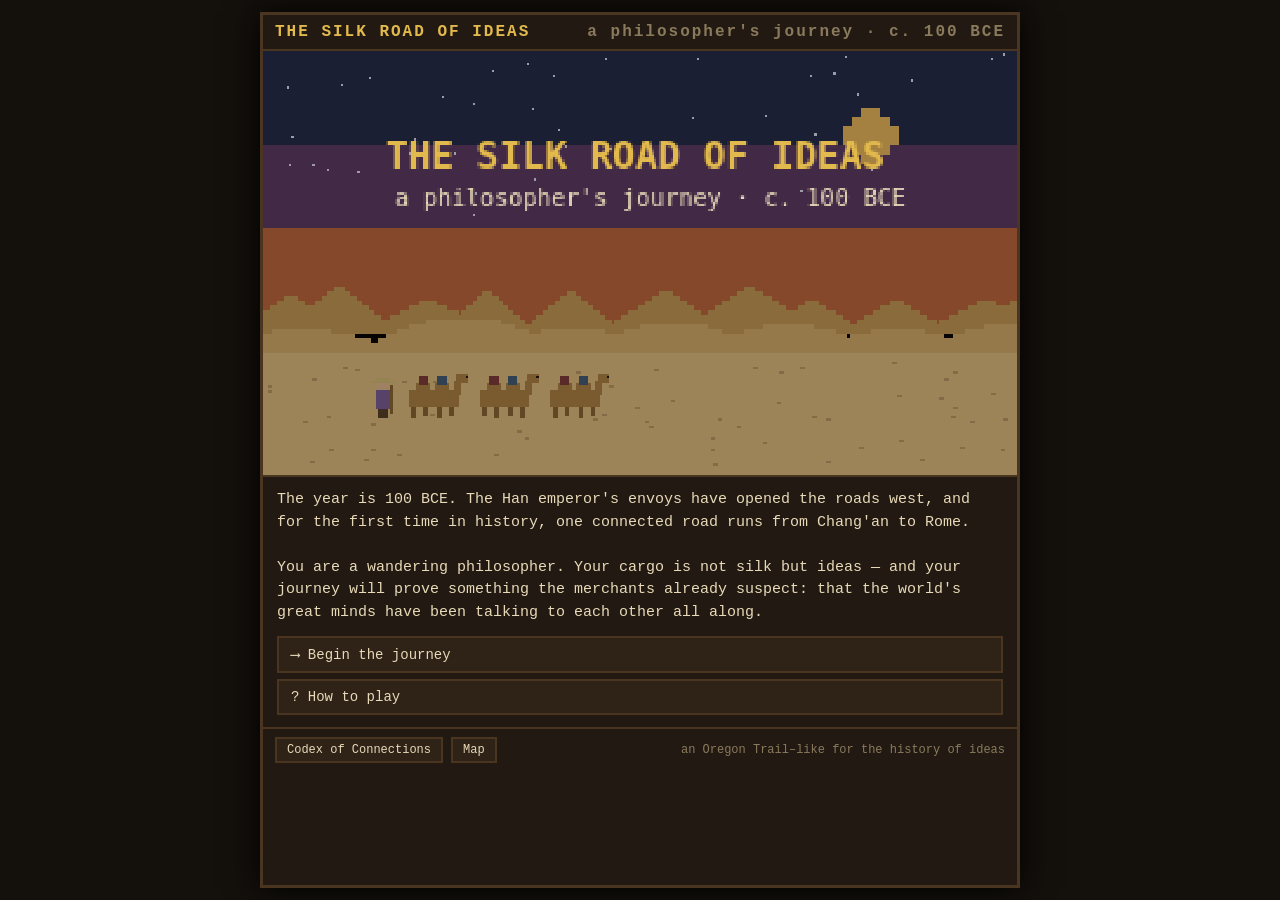
==== silk-road-philosophers/index.html @ 73fdb226 "Add The Silk Road of Ideas: an Oregon Trail-style pixel game about connected philosophies A browser " ====
<!DOCTYPE html>
<html lang="en">
<head>
<meta charset="UTF-8">
<meta name="viewport" content="width=device-width, initial-scale=1.0">
<title>The Silk Road of Ideas — A Philosopher's Journey</title>
<link rel="stylesheet" href="style.css">
</head>
<body>
<div id="frame">
  <header id="titlebar">
    <span class="t-gold">THE SILK ROAD OF IDEAS</span>
    <span class="t-dim">a philosopher's journey &middot; c. 100 BCE</span>
  </header>

  <div id="statsbar" class="hidden">
    <span class="stat" id="st-day"></span>
    <span class="stat" id="st-food"></span>
    <span class="stat" id="st-water"></span>
    <span class="stat" id="st-silver"></span>
    <span class="stat" id="st-health"></span>
    <span class="stat" id="st-camels"></span>
    <span class="stat t-gold" id="st-insight"></span>
    <span class="stat t-jade" id="st-scrolls"></span>
  </div>

  <canvas id="scene" width="320" height="180"></canvas>

  <div id="panel">
    <div id="speaker" class="hidden"></div>
    <div id="text"></div>
    <div id="choices"></div>
  </div>

  <footer id="footbar">
    <button class="footbtn" id="btn-codex">Codex of Connections</button>
    <button class="footbtn" id="btn-map">Map</button>
    <span class="t-dim" id="foot-hint"></span>
  </footer>
</div>

<script src="js/data.js"></script>
<script src="js/sprites.js"></script>
<script src="js/game.js"></script>
</body>
</html>
---- silk-road-philosophers/style.css ----
:root {
  --bg: #14100c;
  --panel: #221a12;
  --panel-edge: #4a3520;
  --ink: #e8d9b8;
  --dim: #8a7a5c;
  --gold: #e2b94c;
  --jade: #6cc28e;
  --red: #d4604f;
  --blue: #6f9fd4;
}

* { box-sizing: border-box; margin: 0; padding: 0; }

body {
  background: var(--bg);
  color: var(--ink);
  font-family: "Courier New", Courier, monospace;
  display: flex;
  justify-content: center;
  padding: 12px;
  min-height: 100vh;
}

#frame {
  width: 100%;
  max-width: 760px;
  border: 3px solid var(--panel-edge);
  background: var(--panel);
  box-shadow: 0 0 32px #000;
  display: flex;
  flex-direction: column;
}

#titlebar {
  display: flex;
  justify-content: space-between;
  align-items: baseline;
  padding: 8px 12px;
  border-bottom: 2px solid var(--panel-edge);
  letter-spacing: 2px;
  font-weight: bold;
}

#statsbar {
  display: flex;
  flex-wrap: wrap;
  gap: 4px 14px;
  padding: 6px 12px;
  font-size: 13px;
  border-bottom: 2px solid var(--panel-edge);
  background: #1b150e;
}

.stat { white-space: nowrap; }

canvas#scene {
  width: 100%;
  image-rendering: pixelated;
  image-rendering: crisp-edges;
  display: block;
  background: #000;
  border-bottom: 2px solid var(--panel-edge);
}

#panel {
  padding: 12px 14px;
  min-height: 220px;
  display: flex;
  flex-direction: column;
}

#speaker {
  color: var(--gold);
  font-weight: bold;
  margin-bottom: 6px;
  letter-spacing: 1px;
}

#text {
  line-height: 1.5;
  font-size: 15px;
  margin-bottom: 12px;
  white-space: pre-wrap;
}

#choices {
  display: flex;
  flex-direction: column;
  gap: 6px;
  margin-top: auto;
}

#choices button, .footbtn {
  font-family: inherit;
  font-size: 14px;
  text-align: left;
  background: #2e2316;
  color: var(--ink);
  border: 2px solid var(--panel-edge);
  padding: 8px 12px;
  cursor: pointer;
}

#choices button:hover, .footbtn:hover {
  background: #3d2f1d;
  border-color: var(--gold);
  color: var(--gold);
}

#choices button:disabled {
  opacity: 0.45;
  cursor: not-allowed;
}

#footbar {
  display: flex;
  gap: 8px;
  align-items: center;
  padding: 8px 12px;
  border-top: 2px solid var(--panel-edge);
}

.footbtn { font-size: 12px; padding: 4px 10px; }

#foot-hint { margin-left: auto; font-size: 12px; }

.t-gold  { color: var(--gold); }
.t-jade  { color: var(--jade); }
.t-red   { color: var(--red); }
.t-blue  { color: var(--blue); }
.t-dim   { color: var(--dim); }

.hidden { display: none !important; }

.codex-entry {
  border: 1px solid var(--panel-edge);
  padding: 8px 10px;
  margin-bottom: 8px;
  background: #1b150e;
}

.codex-entry h3 { color: var(--jade); font-size: 14px; margin-bottom: 4px; }
.codex-entry p  { font-size: 13px; line-height: 1.45; color: var(--ink); }
.codex-entry .route { font-size: 11px; color: var(--dim); margin-top: 4px; }
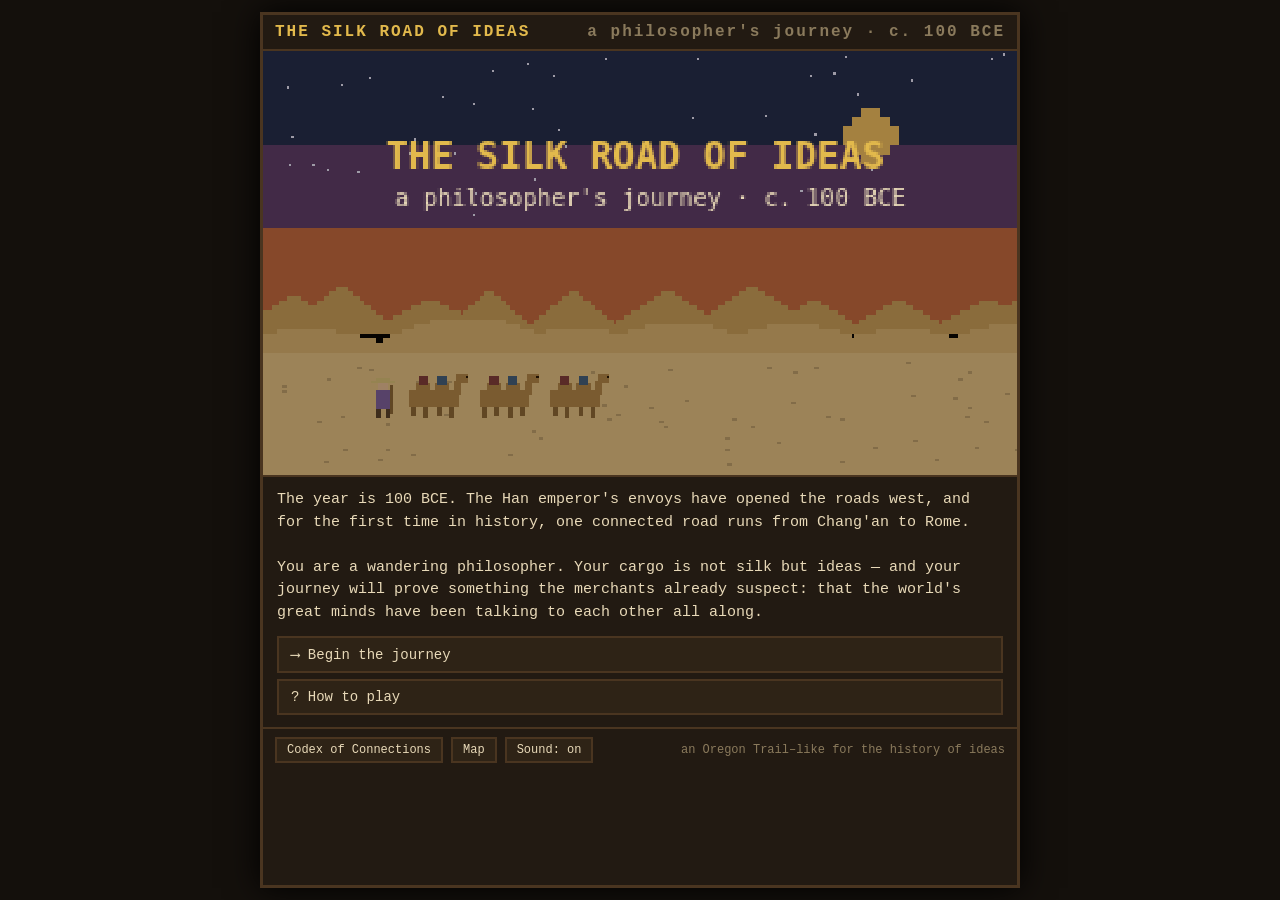
==== commit 0a0ee763: "Add save/continue, travel pace, campfire quizzes, and procedural sound - Auto-save to localStorage a" ====
--- a/silk-road-philosophers/index.html
+++ b/silk-road-philosophers/index.html
@@ -35,6 +35,7 @@
   <footer id="footbar">
     <button class="footbtn" id="btn-codex">Codex of Connections</button>
     <button class="footbtn" id="btn-map">Map</button>
+    <button class="footbtn" id="btn-sound">Sound: on</button>
     <span class="t-dim" id="foot-hint"></span>
   </footer>
 </div>
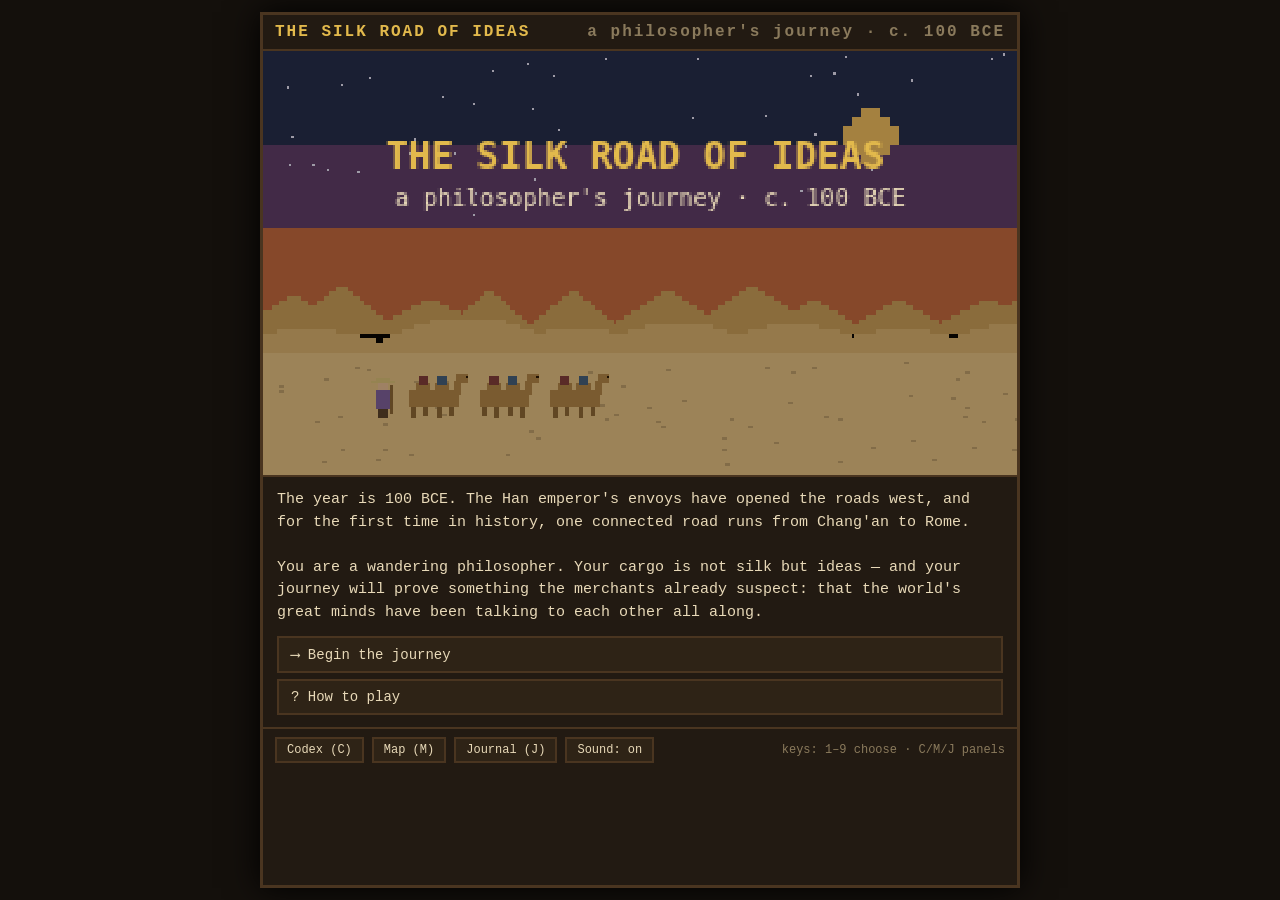
==== commit 7690546a: "Add travel journal, keyboard controls, ambient music, and four new events - Travel journal: a runnin" ====
--- a/silk-road-philosophers/index.html
+++ b/silk-road-philosophers/index.html
@@ -4,6 +4,12 @@
 <meta charset="UTF-8">
 <meta name="viewport" content="width=device-width, initial-scale=1.0">
 <title>The Silk Road of Ideas — A Philosopher's Journey</title>
+<meta name="description" content="An Oregon Trail–style 2D pixel game set in 100 BCE: travel the Silk Road from Chang'an to Rome as a wandering philosopher and discover how the world's great philosophies are interconnected.">
+<meta name="theme-color" content="#14100c">
+<meta property="og:title" content="The Silk Road of Ideas — A Philosopher's Journey">
+<meta property="og:description" content="Travel the Silk Road circa 100 BCE, survive the road, and collect the 17 real historical threads connecting the world's philosophies.">
+<meta property="og:type" content="website">
+<link rel="icon" href="data:image/svg+xml,<svg xmlns='http://www.w3.org/2000/svg' viewBox='0 0 100 100'><text y='.9em' font-size='90'>🐫</text></svg>">
 <link rel="stylesheet" href="style.css">
 </head>
 <body>
@@ -33,8 +39,9 @@
   </div>
 
   <footer id="footbar">
-    <button class="footbtn" id="btn-codex">Codex of Connections</button>
-    <button class="footbtn" id="btn-map">Map</button>
+    <button class="footbtn" id="btn-codex">Codex (C)</button>
+    <button class="footbtn" id="btn-map">Map (M)</button>
+    <button class="footbtn" id="btn-journal">Journal (J)</button>
     <button class="footbtn" id="btn-sound">Sound: on</button>
     <span class="t-dim" id="foot-hint"></span>
   </footer>
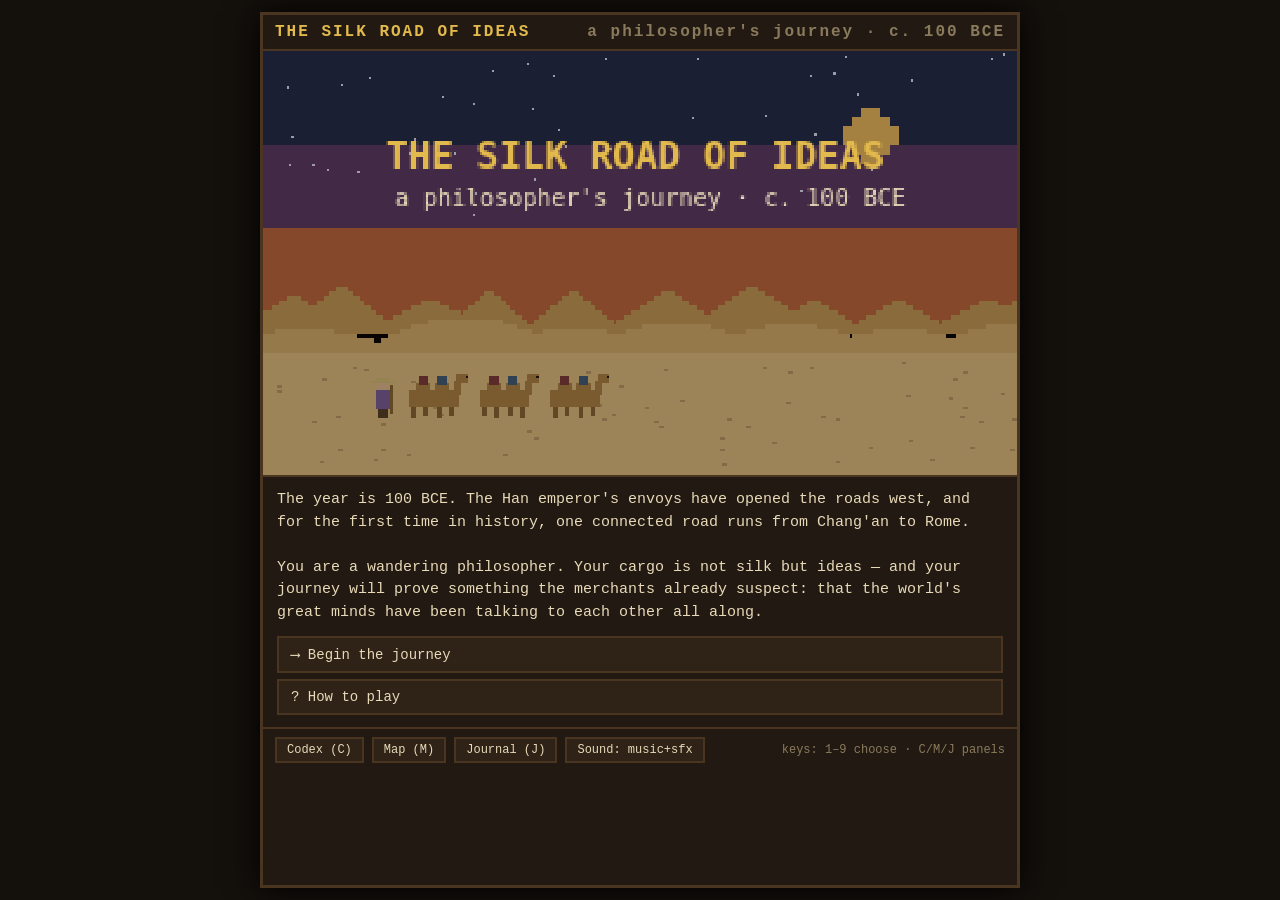
==== commit 264a8d26: "v1.0: full procedural soundtrack, LICENSE, final polish - New js/audio.js: a generative music engine" ====
--- a/silk-road-philosophers/index.html
+++ b/silk-road-philosophers/index.html
@@ -42,13 +42,14 @@
     <button class="footbtn" id="btn-codex">Codex (C)</button>
     <button class="footbtn" id="btn-map">Map (M)</button>
     <button class="footbtn" id="btn-journal">Journal (J)</button>
-    <button class="footbtn" id="btn-sound">Sound: on</button>
+    <button class="footbtn" id="btn-sound">Sound: music+sfx</button>
     <span class="t-dim" id="foot-hint"></span>
   </footer>
 </div>
 
 <script src="js/data.js"></script>
 <script src="js/sprites.js"></script>
+<script src="js/audio.js"></script>
 <script src="js/game.js"></script>
 </body>
 </html>
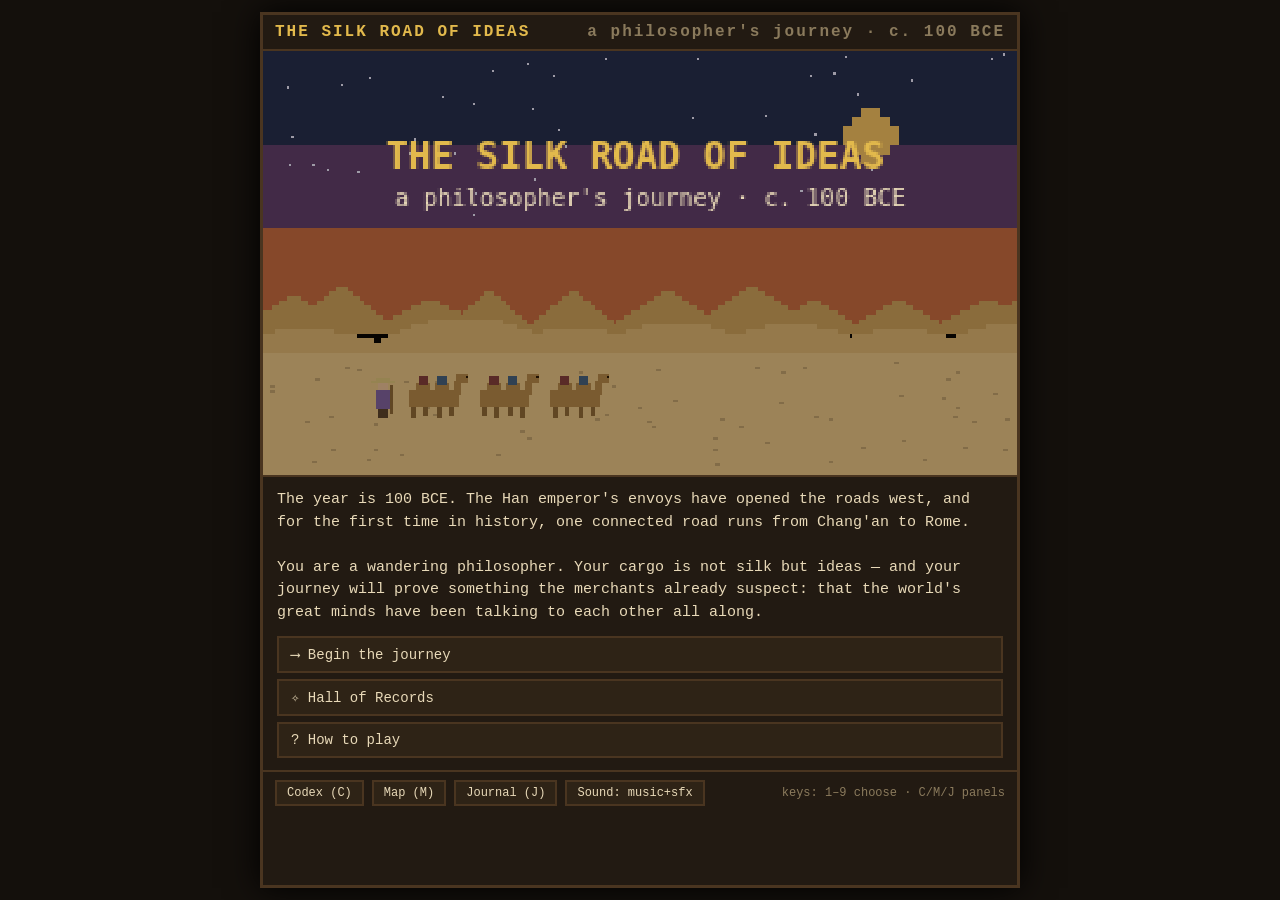
==== commit a1a57a87: "v2.0: six new philosophers, Alexandria detour, game modes, achievements Content — 23 Connections (up" ====
--- a/silk-road-philosophers/index.html
+++ b/silk-road-philosophers/index.html
@@ -13,6 +13,7 @@
 <link rel="stylesheet" href="style.css">
 </head>
 <body>
+<div id="toast" class="hidden"></div>
 <div id="frame">
   <header id="titlebar">
     <span class="t-gold">THE SILK ROAD OF IDEAS</span>
--- a/silk-road-philosophers/style.css
+++ b/silk-road-philosophers/style.css
@@ -143,3 +143,19 @@
 .codex-entry h3 { color: var(--jade); font-size: 14px; margin-bottom: 4px; }
 .codex-entry p  { font-size: 13px; line-height: 1.45; color: var(--ink); }
 .codex-entry .route { font-size: 11px; color: var(--dim); margin-top: 4px; }
+
+#toast {
+  position: fixed;
+  top: 16px;
+  left: 50%;
+  transform: translateX(-50%);
+  background: #2e2316;
+  color: var(--gold);
+  border: 2px solid var(--gold);
+  padding: 8px 18px;
+  font-family: "Courier New", Courier, monospace;
+  font-size: 14px;
+  letter-spacing: 1px;
+  z-index: 10;
+  box-shadow: 0 0 18px #000;
+}
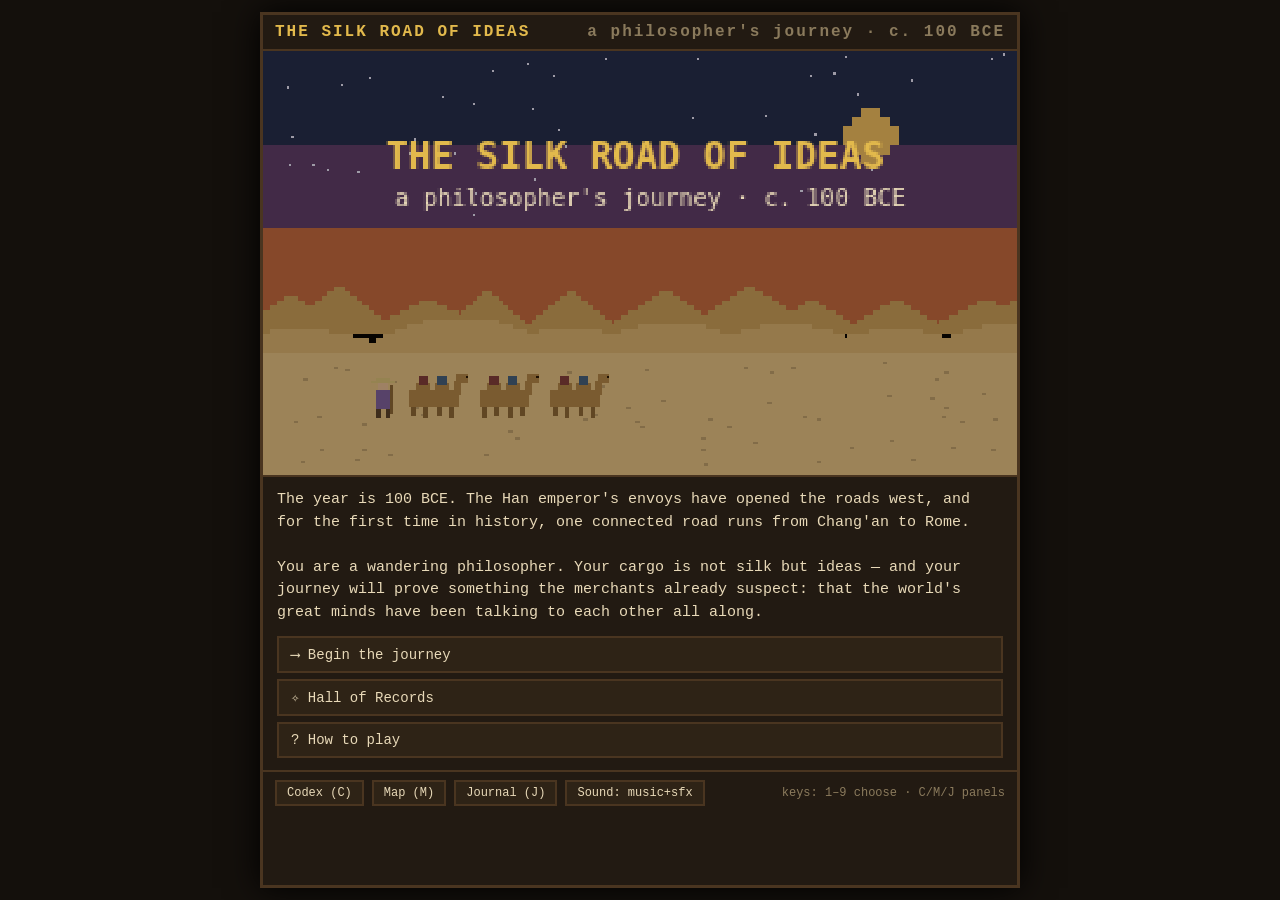
==== commit 6a8e8b36: "v3.0 - Act II: The River of Time. 50 philosophers across two acts The DLC: beating Act I (reaching R" ====
--- a/silk-road-philosophers/index.html
+++ b/silk-road-philosophers/index.html
@@ -49,6 +49,7 @@
 </div>
 
 <script src="js/data.js"></script>
+<script src="js/data2.js"></script>
 <script src="js/sprites.js"></script>
 <script src="js/audio.js"></script>
 <script src="js/game.js"></script>
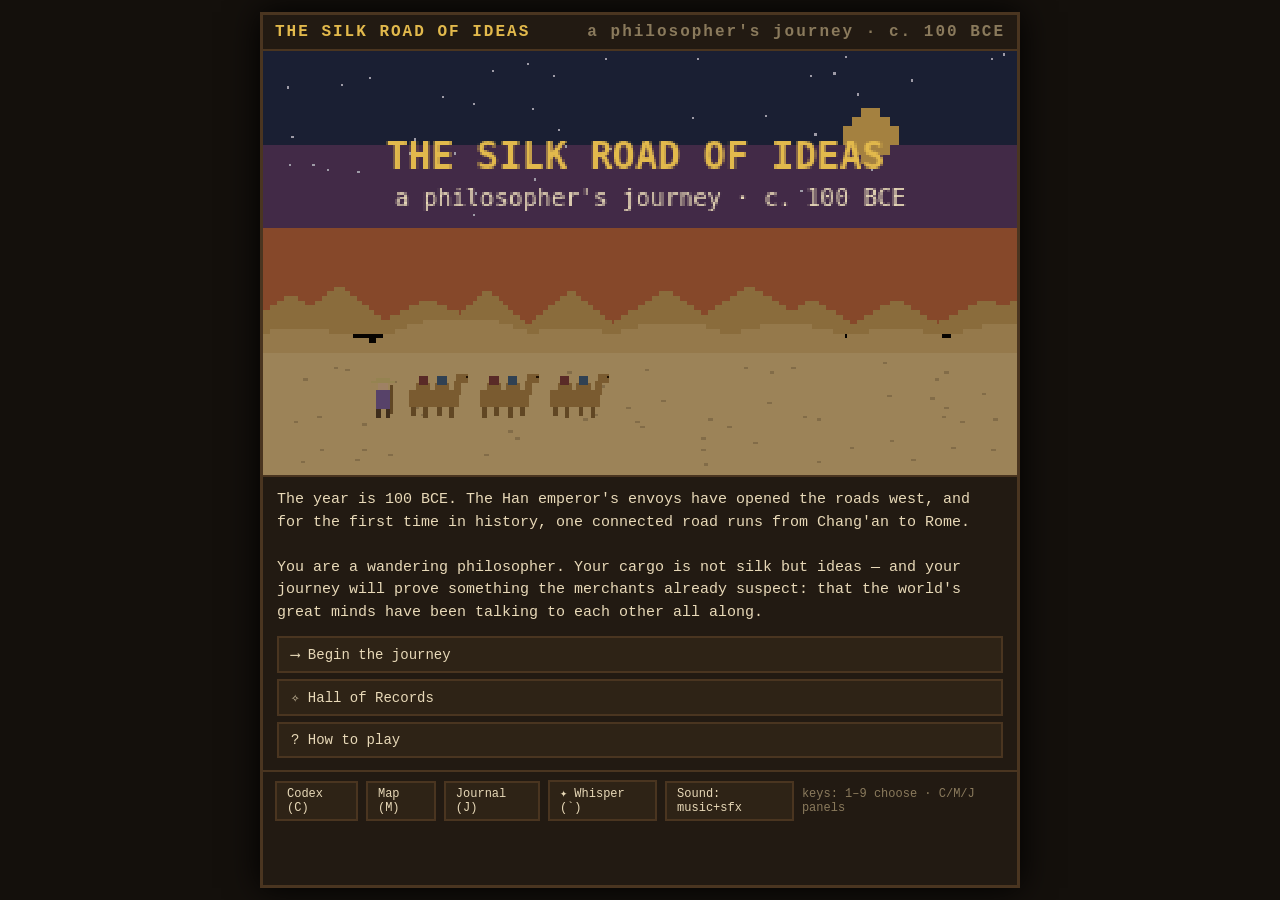
==== commit 81386672: "v4.0 - Act III: The Mother Road, and the Whisper stone Act III (unlocked by completing Act II): Cape" ====
--- a/silk-road-philosophers/index.html
+++ b/silk-road-philosophers/index.html
@@ -43,13 +43,19 @@
     <button class="footbtn" id="btn-codex">Codex (C)</button>
     <button class="footbtn" id="btn-map">Map (M)</button>
     <button class="footbtn" id="btn-journal">Journal (J)</button>
+    <button class="footbtn" id="btn-whisper">✦ Whisper (`)</button>
     <button class="footbtn" id="btn-sound">Sound: music+sfx</button>
     <span class="t-dim" id="foot-hint"></span>
   </footer>
+  <div id="whisper" class="hidden">
+    <input id="whisper-input" type="text" maxlength="40" placeholder="whisper a word into the stone…" autocomplete="off">
+    <button class="footbtn" id="whisper-go">✦</button>
+  </div>
 </div>
 
 <script src="js/data.js"></script>
 <script src="js/data2.js"></script>
+<script src="js/data3.js"></script>
 <script src="js/sprites.js"></script>
 <script src="js/audio.js"></script>
 <script src="js/game.js"></script>
--- a/silk-road-philosophers/style.css
+++ b/silk-road-philosophers/style.css
@@ -144,6 +144,30 @@
 .codex-entry p  { font-size: 13px; line-height: 1.45; color: var(--ink); }
 .codex-entry .route { font-size: 11px; color: var(--dim); margin-top: 4px; }
 
+#whisper {
+  display: flex;
+  gap: 6px;
+  padding: 8px 12px;
+  border-top: 2px solid var(--panel-edge);
+  background: #1b150e;
+}
+
+#whisper-input {
+  flex: 1;
+  font-family: "Courier New", Courier, monospace;
+  font-size: 14px;
+  background: #2e2316;
+  color: var(--gold);
+  border: 2px solid var(--panel-edge);
+  padding: 6px 10px;
+  letter-spacing: 1px;
+}
+
+#whisper-input:focus {
+  outline: none;
+  border-color: var(--gold);
+}
+
 #toast {
   position: fixed;
   top: 16px;
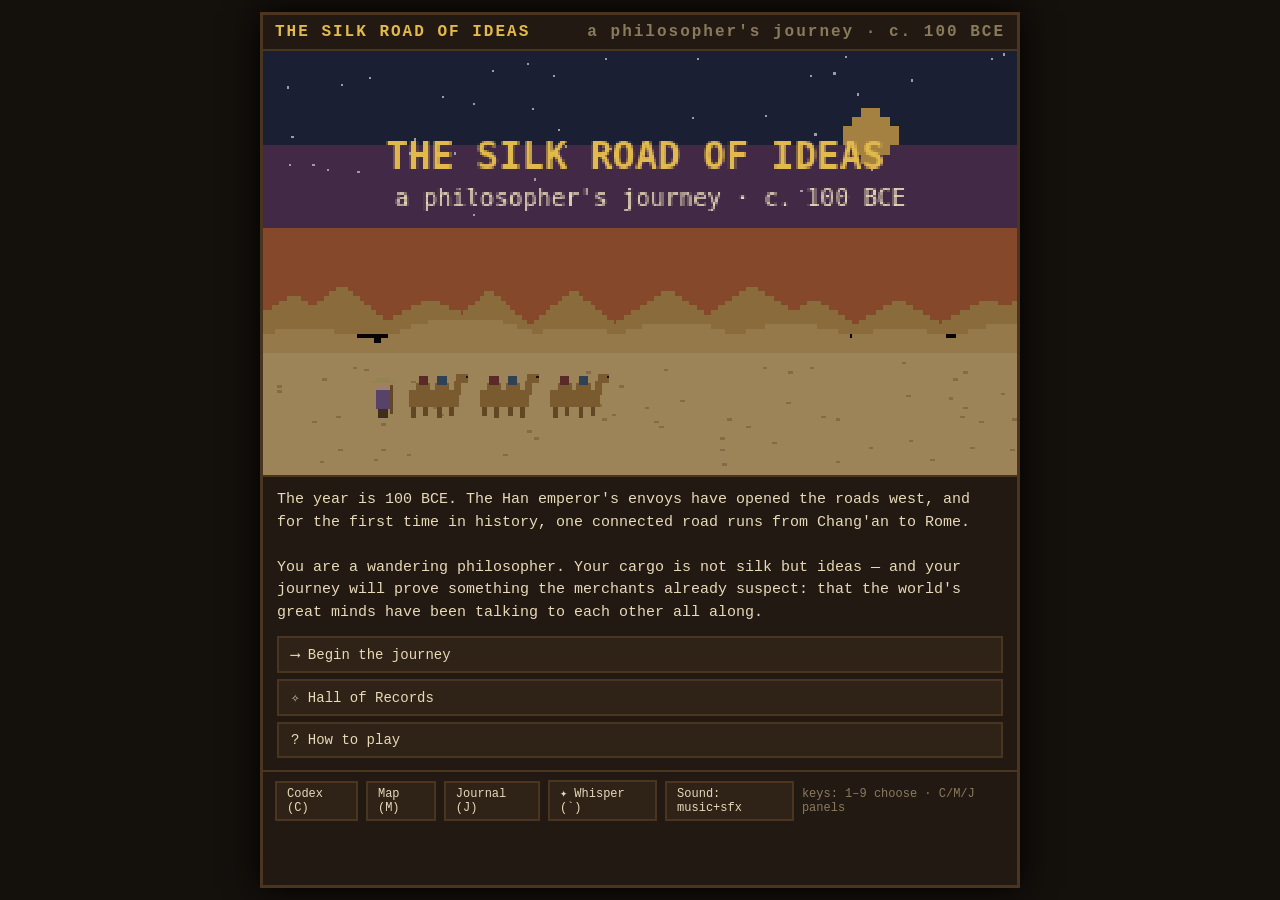
==== commit 4e1aaf99: "v5.0 - The Hidden Sages & Act IV: The Uncrossed Sea (74 philosophers) Six hidden sages join Acts I-I" ====
--- a/silk-road-philosophers/index.html
+++ b/silk-road-philosophers/index.html
@@ -56,6 +56,7 @@
 <script src="js/data.js"></script>
 <script src="js/data2.js"></script>
 <script src="js/data3.js"></script>
+<script src="js/data4.js"></script>
 <script src="js/sprites.js"></script>
 <script src="js/audio.js"></script>
 <script src="js/game.js"></script>
